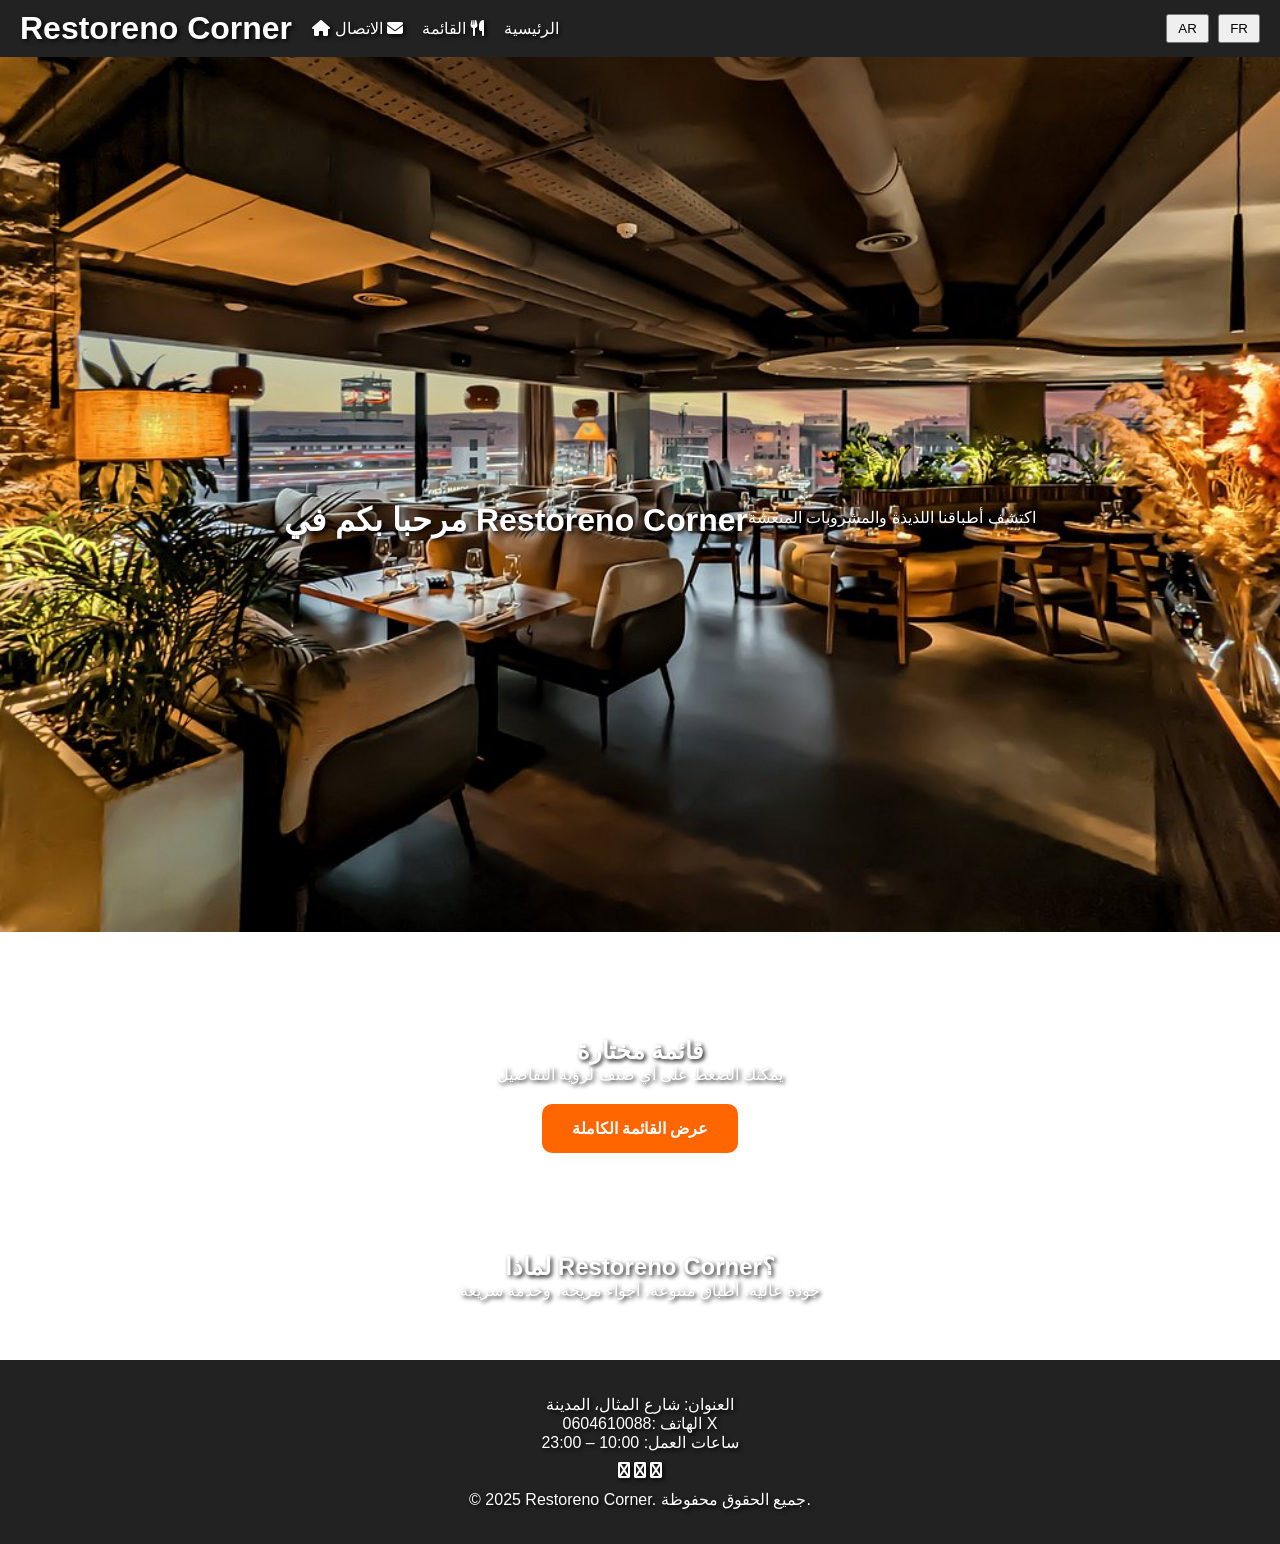
==== INDEX.HTML @ 6ca20a88 "first commit" ====
<!DOCTYPE html>
<html lang="ar">

<head>
  <meta charset="UTF-8">
  <meta name="viewport" content="width=device-width, initial-scale=1.0">
  <title>Restoreno Corner - الرئيسية</title>
  <link rel="stylesheet" href="style.css">
  <link rel="stylesheet" href="https://cdnjs.cloudflare.com/ajax/libs/font-awesome/6.4.0/css/all.min.css">
</head>

<body class="home-body">

  <header>
    <h1 id="logo">Restoreno Corner</h1>
    <nav>
      <a href="index.html" data-key="home"><i class="fa fa-home"></i> <span class="nav-text">الرئيسية</span></a>
      <a href="menu.html" data-key="menu"><i class="fa fa-utensils"></i> <span class="nav-text">القائمة</span></a>
      <a href="contact.html" data-key="contact"><i class="fa fa-envelope"></i> <span class="nav-text">الاتصال</span></a>
    </nav>
    <div style="margin-left:auto;">
      <button onclick="setLang('ar')">AR</button>
      <button onclick="setLang('fr')">FR</button>
    </div>
  </header>

  <section class="hero" style="color:white; text-align:center; padding:100px 20px;">
    <h1 data-key="heroTitle">مرحبا بكم في Restoreno Corner</h1>
    <p data-key="heroText">اكتشف أطباقنا اللذيذة والمشروبات المنعشة</p>

  </section>

  <section id="preview-menu" style="padding:40px 20px; text-align:center;">
    <h2 data-key="menuTitle">قائمة مختارة</h2>
    <p data-key="menuNote">يمكنك الضغط على أي صنف لرؤية التفاصيل</p>

    </div>
    </div>

    <a href="menu.html" class="cta-button" style="margin-top:20px; display:inline-block;" data-key="viewFullMenu">عرض
      القائمة الكاملة</a>
  </section>

  <section class="about" style="padding:40px 20px; background:#f0f0f0; text-align:center;">
    <h2 data-key="whyUsTitle">لماذا Restoreno Corner؟</h2>
    <p data-key="whyUsText">جودة عالية، أطباق متنوعة، أجواء مريحة، وخدمة سريعة</p>
  </section>

  <footer>
    <div style="padding:20px; text-align:center;">
      <p data-key="footerAddress">العنوان: شارع المثال، المدينة</p>
      <p data-key="footerPhone">الهاتف :0604610088 X</p>
      <p data-key="footerHours">ساعات العمل: 10:00 – 23:00</p>
      <div style="margin-top:10px;">
        <a href="#"><i class="fa fa-facebook"></i></a>
        <a href="#"><i class="fa fa-instagram"></i></a>
        <a href="#"><i class="fa fa-twitter"></i></a>
      </div>
      <p style="margin-top:10px;" data-key="footerCopyright">&copy; 2025 Restoreno Corner. جميع الحقوق محفوظة.</p>
    </div>
  </footer>

  <script src="main.js"></script>
</body>

</html>
---- style.css ----
* {
  box-sizing: border-box;
  margin: 0;
  padding: 0;
  font-family: Arial, sans-serif;
}

/* Video Background Styles */
.video-bg {
  position: fixed;
  top: 0;
  left: 0;
  width: 100%;
  height: 100%;
  z-index: -1;
  overflow: hidden;
}

.video-bg video {
  width: 100%;
  height: 100%;
  object-fit: cover;
}

.video-bg .video-overlay {
  position: absolute;
  top: 0;
  left: 0;
  width: 100%;
  height: 100%;
  background: rgba(0, 0, 0, 0.6);
  /* Dark overlay for readability */
}

body {
  background: #f8f8f8;
  color: #333;
}

/* Home Page Specific Background */
.home-body {
  background: url('RESTO.jpg') center center/cover no-repeat fixed;
}

.home-body .hero::before {
  display: none;
}

.home-body .hero,
.home-body .about,
.home-body #preview-menu {
  background: transparent !important;
  /* No background frame */
  color: white !important;
  /* White text */
  margin: 20px;
  box-shadow: none;
}

.home-body h1,
.home-body h2,
.home-body p,
.home-body span,
.home-body i {
  color: white !important;
  text-shadow: 2px 2px 4px rgba(0, 0, 0, 0.9);
  /* Strong shadow for readability */
}


header {
  display: flex;
  align-items: center;
  padding: 10px 20px;
  background: #222;
  color: white;
  background-size: cover;
}

header h1 {
  margin-right: 20px;
}

header nav a {
  margin-right: 15px;
  color: white;
  text-decoration: none;
}

header nav a:hover {
  text-decoration: underline;
}

header button {
  margin-left: 5px;
  padding: 5px 10px;
  cursor: pointer;
}

.hero {
  background: #eee;
  padding: 50px 20px;
  text-align: center;
}

.hero h1 {
  font-size: 2em;
  margin-bottom: 15px;
}

.hero p {
  margin-bottom: 20px;
}

.hero a {
  padding: 10px 20px;
  background: #222;
  color: white;
  text-decoration: none;
}

section {
  padding: 20px;
}

/* Menu Page Headers */
#menu h2,
#menu p,
.category-title {
  color: white !important;
  text-shadow: 2px 2px 4px rgba(0, 0, 0, 0.9);
  /* Strong shadow for readability */
}

.menu-grid {
  display: grid;
  grid-template-columns: repeat(auto-fit, minmax(200px, 1fr));
  gap: 20px;
}

.menu-item {
  background: rgba(0, 0, 0, 0.8);
  padding: 10px;
  border-radius: 10px;
  box-shadow: 0 2px 5px rgba(255, 255, 255, 0.1);
  cursor: pointer;
  color: white;
  border: 1px solid rgba(255, 255, 255, 0.2);
}

.menu-item img {
  width: 100%;
  height: 200px;
  object-fit: cover;
  border-radius: 10px;
}

.menu-item h3 {
  margin: 10px 0 5px;
}

.menu-item p {
  margin: 5px 0;
}

.menu-details {
  background: rgba(255, 255, 255, 0.1);
  padding: 5px;
  margin-top: 5px;
  border-radius: 5px;
  color: white;
}

.contact-wrapper {
  display: flex;
  flex-wrap: wrap;
  gap: 20px;
}

#contact h2,
#contact label {
  color: white;
  text-shadow: 2px 2px 4px rgba(0, 0, 0, 0.9);
}

.contact-wrapper iframe {
  flex: 1 1 300px;
  min-height: 300px;
  border: 0;
  border-radius: 10px;
  box-shadow: 0 4px 15px rgba(0, 0, 0, 0.3);
  opacity: 0.85;
  /* Semi-transparent map */
}

.contact-form {
  flex: 1 1 300px;
  display: flex;
  flex-direction: column;
  gap: 10px;
}

.contact-form input,
.contact-form textarea,
.contact-form select,
.contact-form button {
  padding: 8px;
  border-radius: 5px;
  border: 1px solid rgba(255, 255, 255, 0.3);
  background: rgba(255, 255, 255, 0.1);
  /* Transparent input background */
  color: white;
  /* White text */
}

.contact-form input::placeholder,
.contact-form textarea::placeholder {
  color: rgba(255, 255, 255, 0.8);
}

.contact-form select option {
  background: #333;
  /* Dark background for dropdown options */
  color: white;
}

.contact-form button {
  background: rgba(0, 0, 0, 0.8);
  color: white;
  border: 1px solid rgba(255, 255, 255, 0.2);
  cursor: pointer;
  transition: 0.3s;
}

.contact-form button:hover {
  background: rgba(255, 255, 255, 0.2);
}

footer {
  text-align: center;
  padding: 15px;
  background: #222;
  color: white;
  margin-top: 20px;
}

.hero {
  background: url('RESTO.jpg') center center/cover no-repeat;
  width: 100%;
  height: 100vh;
  /* يغطي كامل ارتفاع الشاشة */
  display: flex;
  justify-content: center;
  align-items: center;
  position: relative;
}

.hero::before {
  content: '';
  position: absolute;
  top: 0;
  left: 0;
  right: 0;
  bottom: 0;
  background: rgba(0, 0, 0, 0.4);
  /* طبقة شفافة لتوضيح النصوص */
  background-size: cover;
}

.hero-content {
  position: relative;
  color: white;
  text-align: center;
  z-index: 1;
}

.hero-content h1 {
  font-size: 3em;
  margin-bottom: 20px;
}

.hero-content p {
  font-size: 1.5em;
  margin-bottom: 30px;
}

.cta-button {
  padding: 15px 30px;
  background: #ff6600;
  color: white;
  text-decoration: none;
  font-weight: bold;
  border-radius: 10px;
  transition: 0.3s;
}

.cta-button:hover {
  background: #e65c00;
}
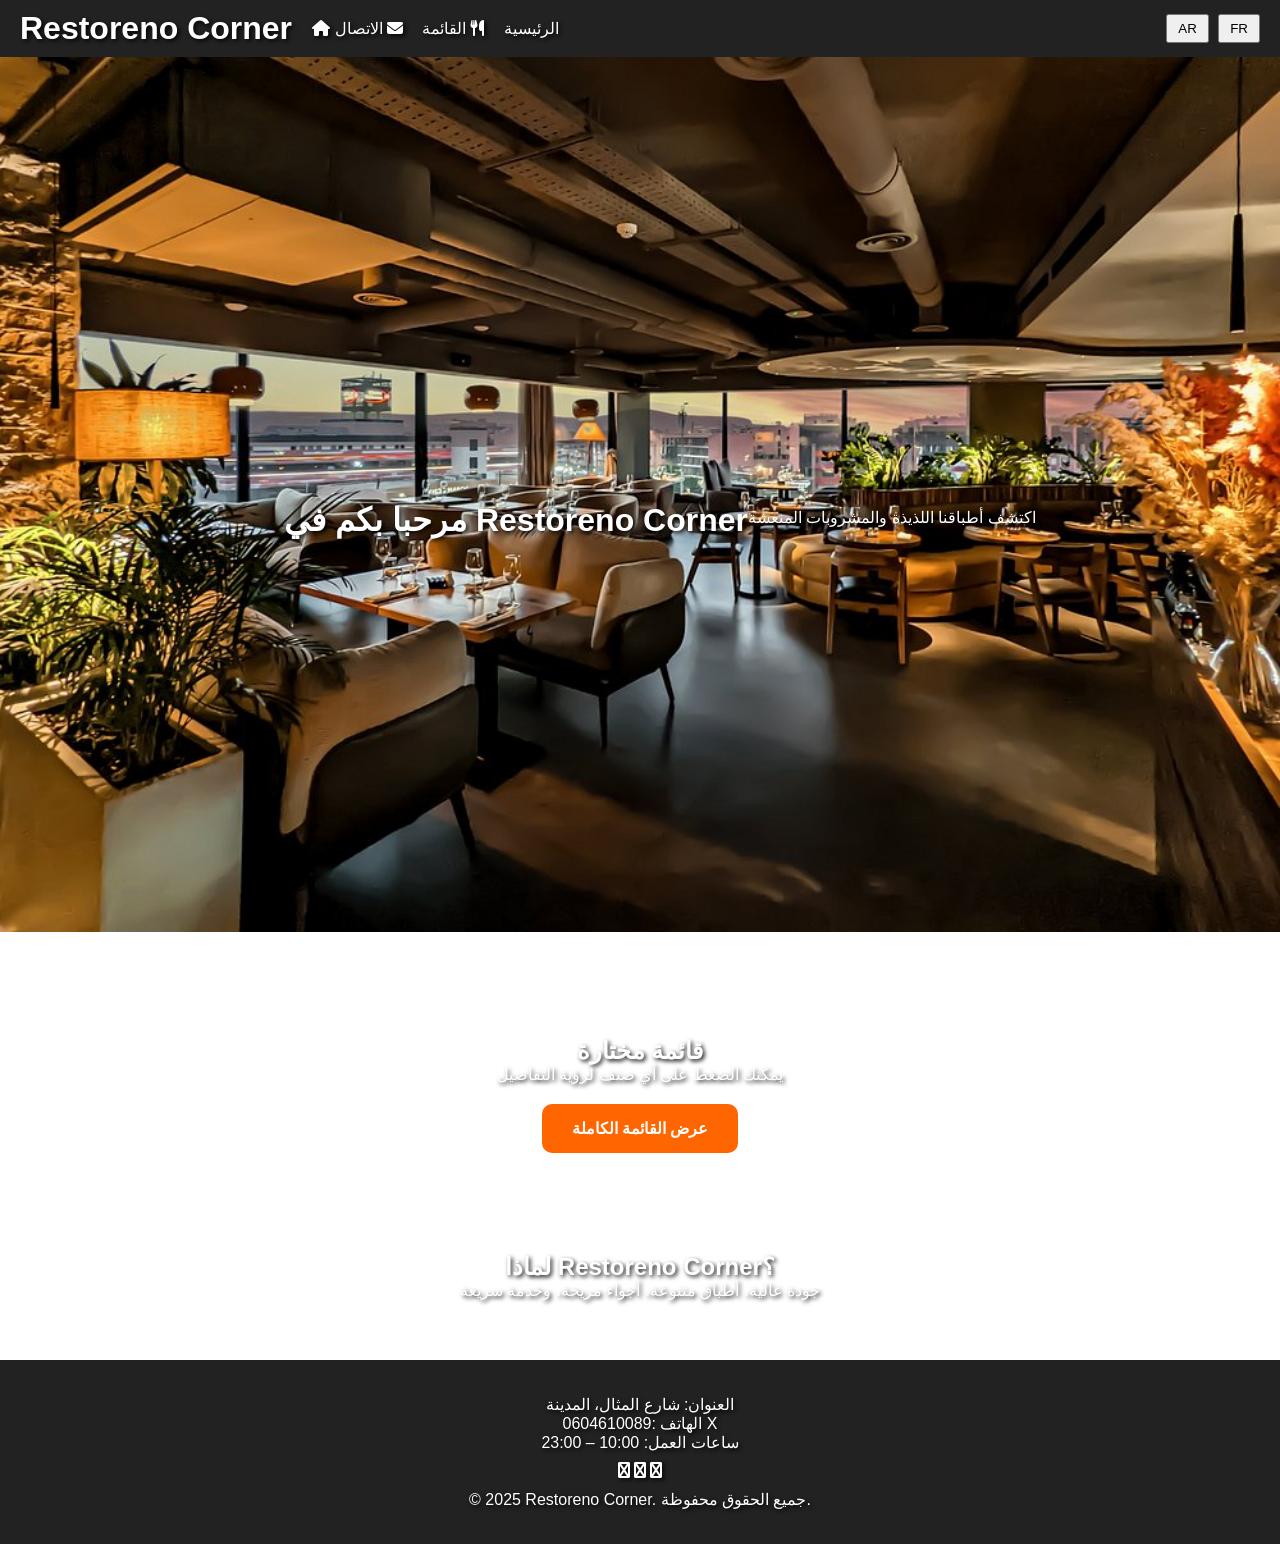
==== commit 64bb190b: "testNow" ====
--- a/INDEX.HTML
+++ b/INDEX.HTML
@@ -49,7 +49,7 @@
   <footer>
     <div style="padding:20px; text-align:center;">
       <p data-key="footerAddress">العنوان: شارع المثال، المدينة</p>
-      <p data-key="footerPhone">الهاتف :0604610088 X</p>
+      <p data-key="footerPhone">الهاتف :0604610089 X</p>
       <p data-key="footerHours">ساعات العمل: 10:00 – 23:00</p>
       <div style="margin-top:10px;">
         <a href="#"><i class="fa fa-facebook"></i></a>
